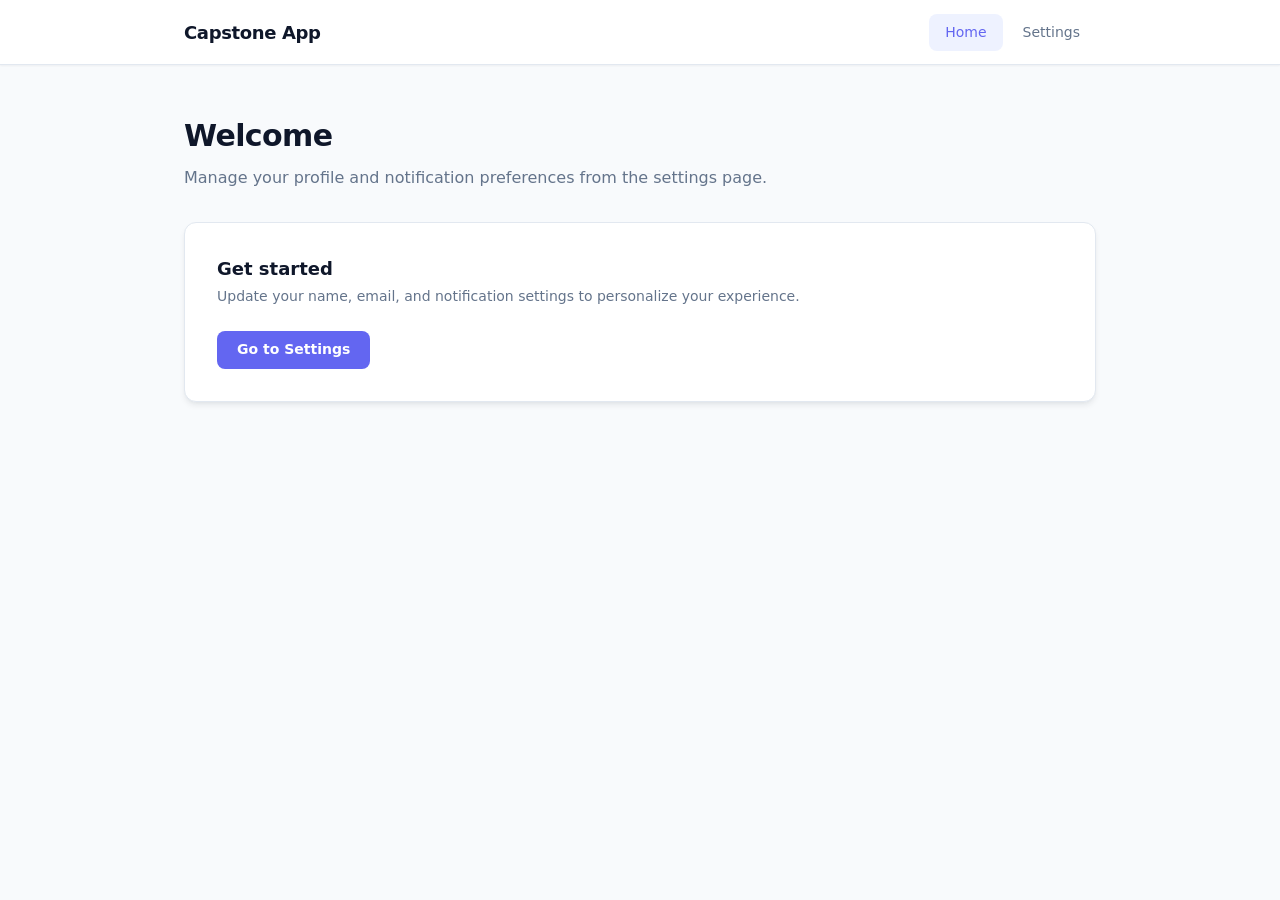
==== index.html @ 5f399df6 "feat: add settings form from vague prompt" ====
<!DOCTYPE html>
<html lang="en">
  <head>
    <meta charset="UTF-8" />
    <meta name="viewport" content="width=device-width, initial-scale=1.0" />
    <meta
      name="description"
      content="Frontend AI Capstone — a project for building clean, accessible web interfaces."
    />
    <title>Home — Frontend AI Capstone</title>
    <link rel="stylesheet" href="css/variables.css" />
    <link rel="stylesheet" href="css/base.css" />
    <link rel="stylesheet" href="css/layout.css" />
    <link rel="stylesheet" href="css/components.css" />
  </head>
  <body>
    <header class="site-header">
      <div class="site-header__inner">
        <a href="index.html" class="site-logo">Capstone App</a>
        <nav class="site-nav" aria-label="Main navigation">
          <a href="index.html" class="site-nav__link" aria-current="page">Home</a>
          <a href="settings.html" class="site-nav__link">Settings</a>
        </nav>
      </div>
    </header>

    <main class="site-main">
      <div class="page-header">
        <h1 class="page-header__title">Welcome</h1>
        <p class="page-header__description">
          Manage your profile and notification preferences from the settings page.
        </p>
      </div>

      <div class="card">
        <div class="card__section">
          <h2 class="card__heading">Get started</h2>
          <p class="card__subheading">
            Update your name, email, and notification settings to personalize your experience.
          </p>
          <a href="settings.html" class="btn btn--primary">Go to Settings</a>
        </div>
      </div>
    </main>

    <script src="js/main.js"></script>
  </body>
</html>
---- css/variables.css ----
:root {
  /* Colors */
  --color-bg: #f8fafc;
  --color-surface: #ffffff;
  --color-border: #e2e8f0;
  --color-border-focus: #6366f1;
  --color-text: #0f172a;
  --color-text-muted: #64748b;
  --color-primary: #6366f1;
  --color-primary-hover: #4f46e5;
  --color-primary-light: #eef2ff;
  --color-success: #059669;
  --color-success-bg: #ecfdf5;
  --color-error: #dc2626;
  --color-error-bg: #fef2f2;

  /* Typography */
  --font-family: "Segoe UI", system-ui, -apple-system, sans-serif;
  --font-size-sm: 0.875rem;
  --font-size-base: 1rem;
  --font-size-lg: 1.125rem;
  --font-size-xl: 1.5rem;
  --font-size-2xl: 1.875rem;
  --line-height: 1.5;

  /* Spacing */
  --spacing-xs: 0.25rem;
  --spacing-sm: 0.5rem;
  --spacing-md: 1rem;
  --spacing-lg: 1.5rem;
  --spacing-xl: 2rem;
  --spacing-2xl: 3rem;

  /* Layout */
  --max-width: 640px;
  --header-height: 4rem;
  --radius-sm: 0.375rem;
  --radius-md: 0.5rem;
  --radius-lg: 0.75rem;

  /* Shadows */
  --shadow-sm: 0 1px 2px rgba(15, 23, 42, 0.05);
  --shadow-md: 0 4px 6px -1px rgba(15, 23, 42, 0.08),
    0 2px 4px -2px rgba(15, 23, 42, 0.05);
  --shadow-lg: 0 10px 15px -3px rgba(15, 23, 42, 0.08),
    0 4px 6px -4px rgba(15, 23, 42, 0.05);

  /* Transitions */
  --transition-fast: 150ms ease;
  --transition-base: 200ms ease;
}
---- css/base.css ----
*,
*::before,
*::after {
  box-sizing: border-box;
  margin: 0;
  padding: 0;
}

html {
  font-size: 16px;
  -webkit-text-size-adjust: 100%;
}

body {
  font-family: var(--font-family);
  font-size: var(--font-size-base);
  line-height: var(--line-height);
  color: var(--color-text);
  background-color: var(--color-bg);
  min-height: 100vh;
}

img,
svg {
  display: block;
  max-width: 100%;
}

a {
  color: var(--color-primary);
  text-decoration: none;
  transition: color var(--transition-fast);
}

a:hover {
  color: var(--color-primary-hover);
}

:focus-visible {
  outline: 2px solid var(--color-border-focus);
  outline-offset: 2px;
}

.sr-only {
  position: absolute;
  width: 1px;
  height: 1px;
  padding: 0;
  margin: -1px;
  overflow: hidden;
  clip: rect(0, 0, 0, 0);
  white-space: nowrap;
  border: 0;
}
---- css/layout.css ----
.site-header {
  position: sticky;
  top: 0;
  z-index: 100;
  background-color: var(--color-surface);
  border-bottom: 1px solid var(--color-border);
  box-shadow: var(--shadow-sm);
}

.site-header__inner {
  display: flex;
  align-items: center;
  justify-content: space-between;
  max-width: 960px;
  margin: 0 auto;
  padding: 0 var(--spacing-lg);
  height: var(--header-height);
}

.site-logo {
  font-size: var(--font-size-lg);
  font-weight: 700;
  color: var(--color-text);
  letter-spacing: -0.02em;
}

.site-logo:hover {
  color: var(--color-primary);
}

.site-nav {
  display: flex;
  gap: var(--spacing-xs);
}

.site-nav__link {
  display: inline-flex;
  align-items: center;
  padding: var(--spacing-sm) var(--spacing-md);
  font-size: var(--font-size-sm);
  font-weight: 500;
  color: var(--color-text-muted);
  border-radius: var(--radius-md);
  transition: background-color var(--transition-fast),
    color var(--transition-fast);
}

.site-nav__link:hover {
  color: var(--color-text);
  background-color: var(--color-bg);
}

.site-nav__link[aria-current="page"] {
  color: var(--color-primary);
  background-color: var(--color-primary-light);
}

.site-main {
  max-width: 960px;
  margin: 0 auto;
  padding: var(--spacing-2xl) var(--spacing-lg);
}

.page-header {
  margin-bottom: var(--spacing-xl);
}

.page-header__title {
  font-size: var(--font-size-2xl);
  font-weight: 700;
  letter-spacing: -0.02em;
  margin-bottom: var(--spacing-sm);
}

.page-header__description {
  font-size: var(--font-size-base);
  color: var(--color-text-muted);
}

@media (max-width: 480px) {
  .site-header__inner {
    padding: 0 var(--spacing-md);
  }

  .site-main {
    padding: var(--spacing-xl) var(--spacing-md);
  }

  .page-header__title {
    font-size: var(--font-size-xl);
  }
}
---- css/components.css ----
.card {
  background-color: var(--color-surface);
  border: 1px solid var(--color-border);
  border-radius: var(--radius-lg);
  box-shadow: var(--shadow-md);
  overflow: hidden;
}

.card__section {
  padding: var(--spacing-xl);
}

.card__section + .card__section {
  border-top: 1px solid var(--color-border);
}

.card__heading {
  font-size: var(--font-size-lg);
  font-weight: 600;
  margin-bottom: var(--spacing-xs);
}

.card__subheading {
  font-size: var(--font-size-sm);
  color: var(--color-text-muted);
  margin-bottom: var(--spacing-lg);
}

/* Form elements */
.form-group {
  margin-bottom: var(--spacing-lg);
}

.form-group:last-child {
  margin-bottom: 0;
}

.form-label {
  display: block;
  font-size: var(--font-size-sm);
  font-weight: 500;
  margin-bottom: var(--spacing-sm);
  color: var(--color-text);
}

.form-input {
  display: block;
  width: 100%;
  padding: 0.625rem 0.875rem;
  font-family: inherit;
  font-size: var(--font-size-base);
  color: var(--color-text);
  background-color: var(--color-surface);
  border: 1px solid var(--color-border);
  border-radius: var(--radius-md);
  transition: border-color var(--transition-fast),
    box-shadow var(--transition-fast);
}

.form-input::placeholder {
  color: var(--color-text-muted);
}

.form-input:hover {
  border-color: #cbd5e1;
}

.form-input:focus {
  outline: none;
  border-color: var(--color-border-focus);
  box-shadow: 0 0 0 3px rgba(99, 102, 241, 0.15);
}

.form-input--error {
  border-color: var(--color-error);
}

.form-input--error:focus {
  box-shadow: 0 0 0 3px rgba(220, 38, 38, 0.15);
}

.form-error {
  display: block;
  margin-top: var(--spacing-xs);
  font-size: var(--font-size-sm);
  color: var(--color-error);
}

.form-hint {
  display: block;
  margin-top: var(--spacing-xs);
  font-size: var(--font-size-sm);
  color: var(--color-text-muted);
}

/* Toggle switch */
.toggle-list {
  display: flex;
  flex-direction: column;
  gap: var(--spacing-md);
}

.toggle-item {
  display: flex;
  align-items: flex-start;
  justify-content: space-between;
  gap: var(--spacing-lg);
  padding: var(--spacing-md);
  background-color: var(--color-bg);
  border-radius: var(--radius-md);
  transition: background-color var(--transition-fast);
}

.toggle-item:hover {
  background-color: #f1f5f9;
}

.toggle-item__content {
  flex: 1;
  min-width: 0;
}

.toggle-item__label {
  display: block;
  font-size: var(--font-size-base);
  font-weight: 500;
  color: var(--color-text);
  cursor: pointer;
}

.toggle-item__description {
  display: block;
  margin-top: var(--spacing-xs);
  font-size: var(--font-size-sm);
  color: var(--color-text-muted);
}

.toggle-switch {
  position: relative;
  flex-shrink: 0;
  width: 2.75rem;
  height: 1.5rem;
}

.toggle-switch__input {
  position: absolute;
  width: 100%;
  height: 100%;
  opacity: 0;
  cursor: pointer;
  z-index: 1;
}

.toggle-switch__track {
  display: block;
  width: 100%;
  height: 100%;
  background-color: #cbd5e1;
  border-radius: 999px;
  transition: background-color var(--transition-base);
}

.toggle-switch__thumb {
  position: absolute;
  top: 2px;
  left: 2px;
  width: 1.25rem;
  height: 1.25rem;
  background-color: var(--color-surface);
  border-radius: 50%;
  box-shadow: var(--shadow-sm);
  transition: transform var(--transition-base);
}

.toggle-switch__input:checked + .toggle-switch__track {
  background-color: var(--color-primary);
}

.toggle-switch__input:checked + .toggle-switch__track .toggle-switch__thumb {
  transform: translateX(1.25rem);
}

.toggle-switch__input:focus-visible + .toggle-switch__track {
  outline: 2px solid var(--color-border-focus);
  outline-offset: 2px;
}

/* Buttons */
.btn {
  display: inline-flex;
  align-items: center;
  justify-content: center;
  gap: var(--spacing-sm);
  padding: 0.625rem 1.25rem;
  font-family: inherit;
  font-size: var(--font-size-sm);
  font-weight: 600;
  line-height: 1.25;
  border: none;
  border-radius: var(--radius-md);
  cursor: pointer;
  transition: background-color var(--transition-fast),
    transform var(--transition-fast);
}

.btn:active {
  transform: scale(0.98);
}

.btn--primary {
  color: #ffffff;
  background-color: var(--color-primary);
}

.btn--primary:hover {
  background-color: var(--color-primary-hover);
}

.btn--secondary {
  color: var(--color-text);
  background-color: var(--color-surface);
  border: 1px solid var(--color-border);
}

.btn--secondary:hover {
  background-color: var(--color-bg);
}

.form-actions {
  display: flex;
  flex-wrap: wrap;
  gap: var(--spacing-md);
  justify-content: flex-end;
  padding-top: var(--spacing-lg);
}

/* Alert / feedback */
.alert {
  display: flex;
  align-items: center;
  gap: var(--spacing-sm);
  padding: var(--spacing-md) var(--spacing-lg);
  font-size: var(--font-size-sm);
  font-weight: 500;
  border-radius: var(--radius-md);
  margin-bottom: var(--spacing-lg);
}

.alert--success {
  color: var(--color-success);
  background-color: var(--color-success-bg);
  border: 1px solid #a7f3d0;
}

.alert--error {
  color: var(--color-error);
  background-color: var(--color-error-bg);
  border: 1px solid #fecaca;
}

.alert[hidden] {
  display: none;
}
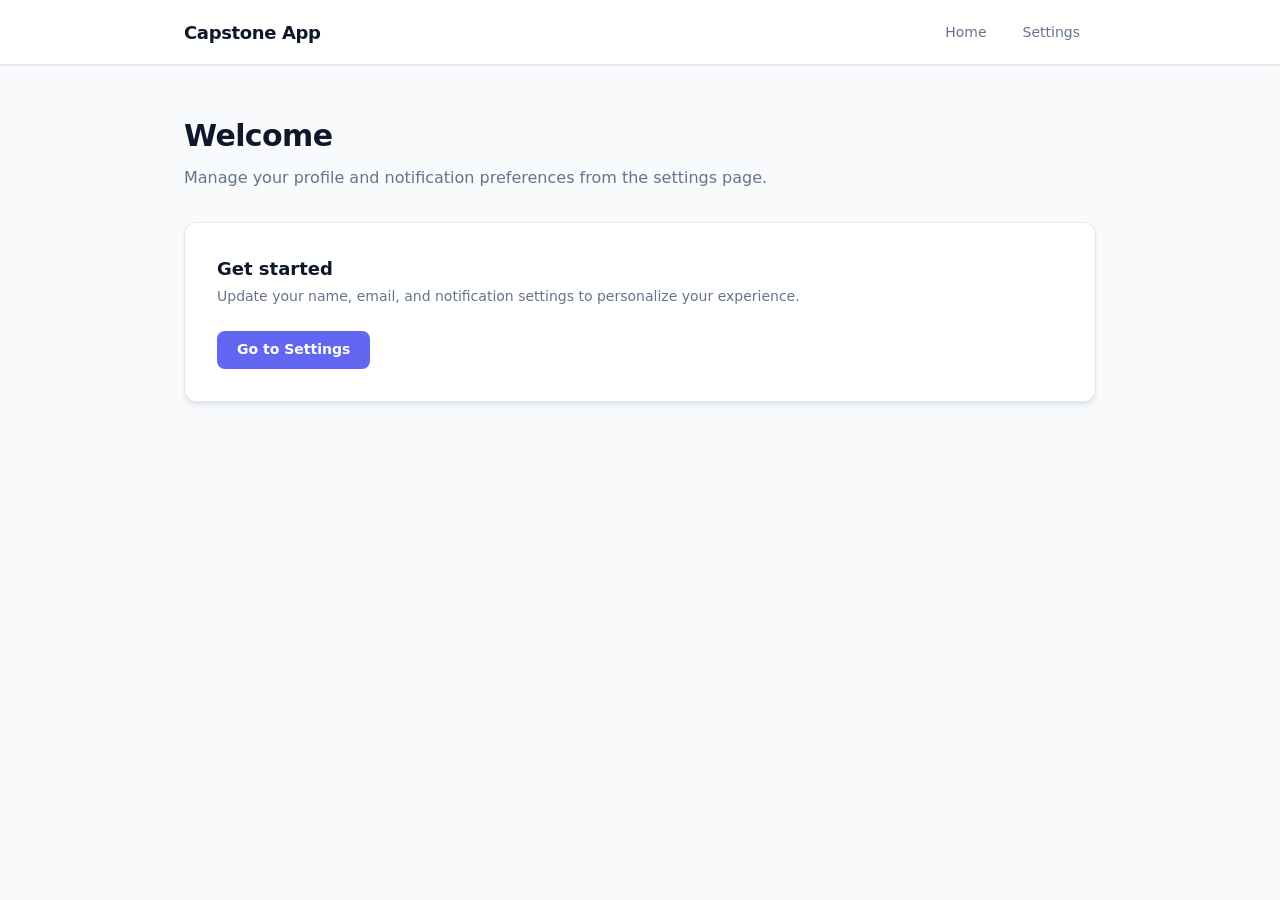
==== commit 8f2ffef0: "feat: implement settings form with validation" ====
--- a/index.html
+++ b/index.html
@@ -8,18 +8,18 @@
       content="Frontend AI Capstone — a project for building clean, accessible web interfaces."
     />
     <title>Home — Frontend AI Capstone</title>
-    <link rel="stylesheet" href="css/variables.css" />
-    <link rel="stylesheet" href="css/base.css" />
-    <link rel="stylesheet" href="css/layout.css" />
-    <link rel="stylesheet" href="css/components.css" />
+    <link rel="stylesheet" href="/css/variables.css" />
+    <link rel="stylesheet" href="/css/base.css" />
+    <link rel="stylesheet" href="/css/layout.css" />
+    <link rel="stylesheet" href="/css/components.css" />
   </head>
   <body>
     <header class="site-header">
       <div class="site-header__inner">
-        <a href="index.html" class="site-logo">Capstone App</a>
+        <a href="/" class="site-logo">Capstone App</a>
         <nav class="site-nav" aria-label="Main navigation">
-          <a href="index.html" class="site-nav__link" aria-current="page">Home</a>
-          <a href="settings.html" class="site-nav__link">Settings</a>
+          <a href="/" class="site-nav__link" aria-current="page">Home</a>
+          <a href="/settings" class="site-nav__link">Settings</a>
         </nav>
       </div>
     </header>
@@ -38,11 +38,11 @@
           <p class="card__subheading">
             Update your name, email, and notification settings to personalize your experience.
           </p>
-          <a href="settings.html" class="btn btn--primary">Go to Settings</a>
+          <a href="/settings" class="btn btn--primary">Go to Settings</a>
         </div>
       </div>
     </main>
 
-    <script src="js/main.js"></script>
+    <script src="/js/main.js"></script>
   </body>
 </html>
--- a/css/components.css
+++ b/css/components.css
@@ -98,6 +98,9 @@
   display: flex;
   flex-direction: column;
   gap: var(--spacing-md);
+  border: none;
+  padding: 0;
+  margin: 0;
 }
 
 .toggle-item {
@@ -149,6 +152,7 @@
   opacity: 0;
   cursor: pointer;
   z-index: 1;
+  margin: 0;
 }
 
 .toggle-switch__track {
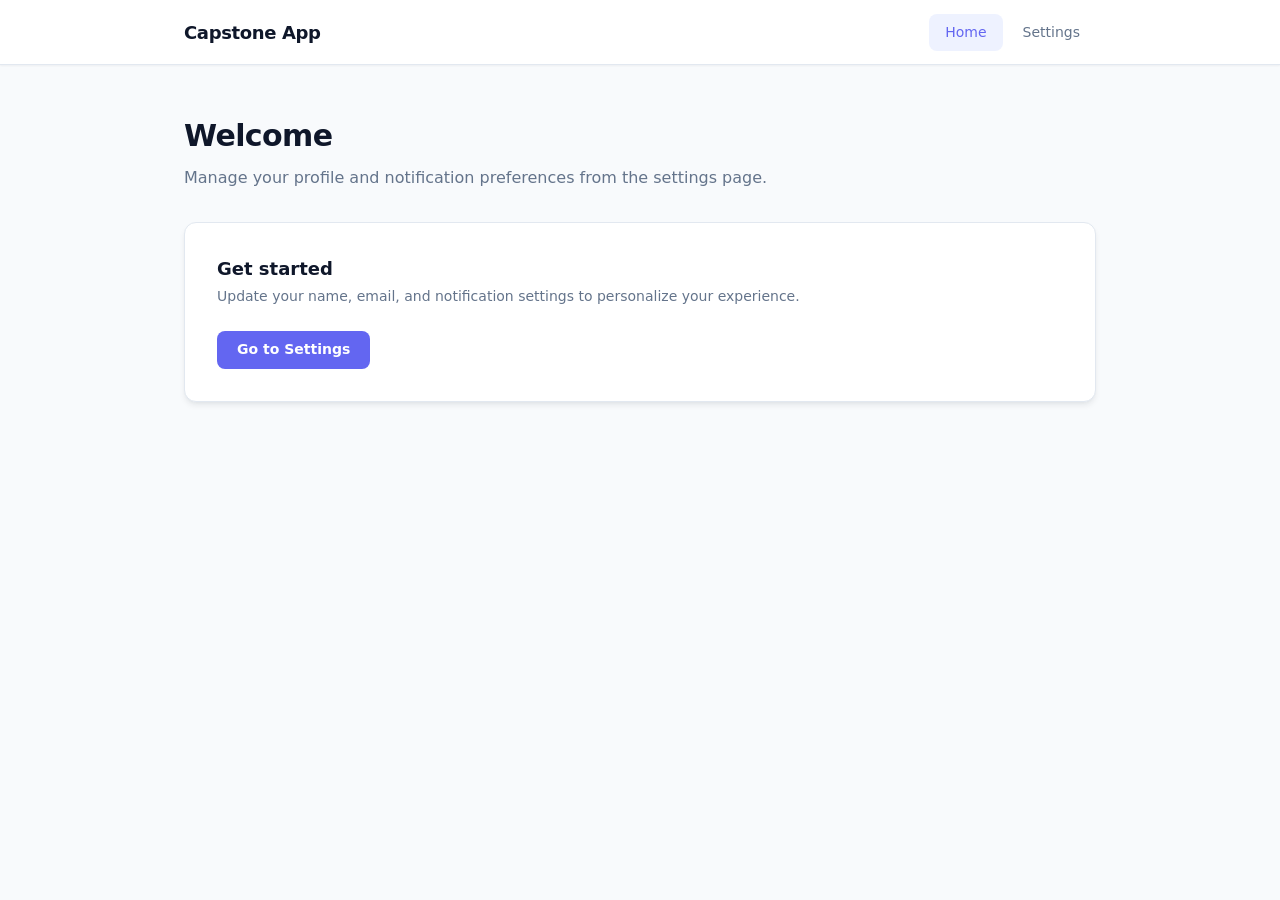
==== commit c90721e2: "Merge pull request #1 from Ninad271/fe03-vague feat: add settings form from vague prompt" ====
--- a/index.html
+++ b/index.html
@@ -8,18 +8,18 @@
       content="Frontend AI Capstone — a project for building clean, accessible web interfaces."
     />
     <title>Home — Frontend AI Capstone</title>
-    <link rel="stylesheet" href="/css/variables.css" />
-    <link rel="stylesheet" href="/css/base.css" />
-    <link rel="stylesheet" href="/css/layout.css" />
-    <link rel="stylesheet" href="/css/components.css" />
+    <link rel="stylesheet" href="css/variables.css" />
+    <link rel="stylesheet" href="css/base.css" />
+    <link rel="stylesheet" href="css/layout.css" />
+    <link rel="stylesheet" href="css/components.css" />
   </head>
   <body>
     <header class="site-header">
       <div class="site-header__inner">
-        <a href="/" class="site-logo">Capstone App</a>
+        <a href="index.html" class="site-logo">Capstone App</a>
         <nav class="site-nav" aria-label="Main navigation">
-          <a href="/" class="site-nav__link" aria-current="page">Home</a>
-          <a href="/settings" class="site-nav__link">Settings</a>
+          <a href="index.html" class="site-nav__link" aria-current="page">Home</a>
+          <a href="settings.html" class="site-nav__link">Settings</a>
         </nav>
       </div>
     </header>
@@ -38,11 +38,11 @@
           <p class="card__subheading">
             Update your name, email, and notification settings to personalize your experience.
           </p>
-          <a href="/settings" class="btn btn--primary">Go to Settings</a>
+          <a href="settings.html" class="btn btn--primary">Go to Settings</a>
         </div>
       </div>
     </main>
 
-    <script src="/js/main.js"></script>
+    <script src="js/main.js"></script>
   </body>
 </html>
--- a/css/components.css
+++ b/css/components.css
@@ -98,9 +98,6 @@
   display: flex;
   flex-direction: column;
   gap: var(--spacing-md);
-  border: none;
-  padding: 0;
-  margin: 0;
 }
 
 .toggle-item {
@@ -152,7 +149,6 @@
   opacity: 0;
   cursor: pointer;
   z-index: 1;
-  margin: 0;
 }
 
 .toggle-switch__track {
